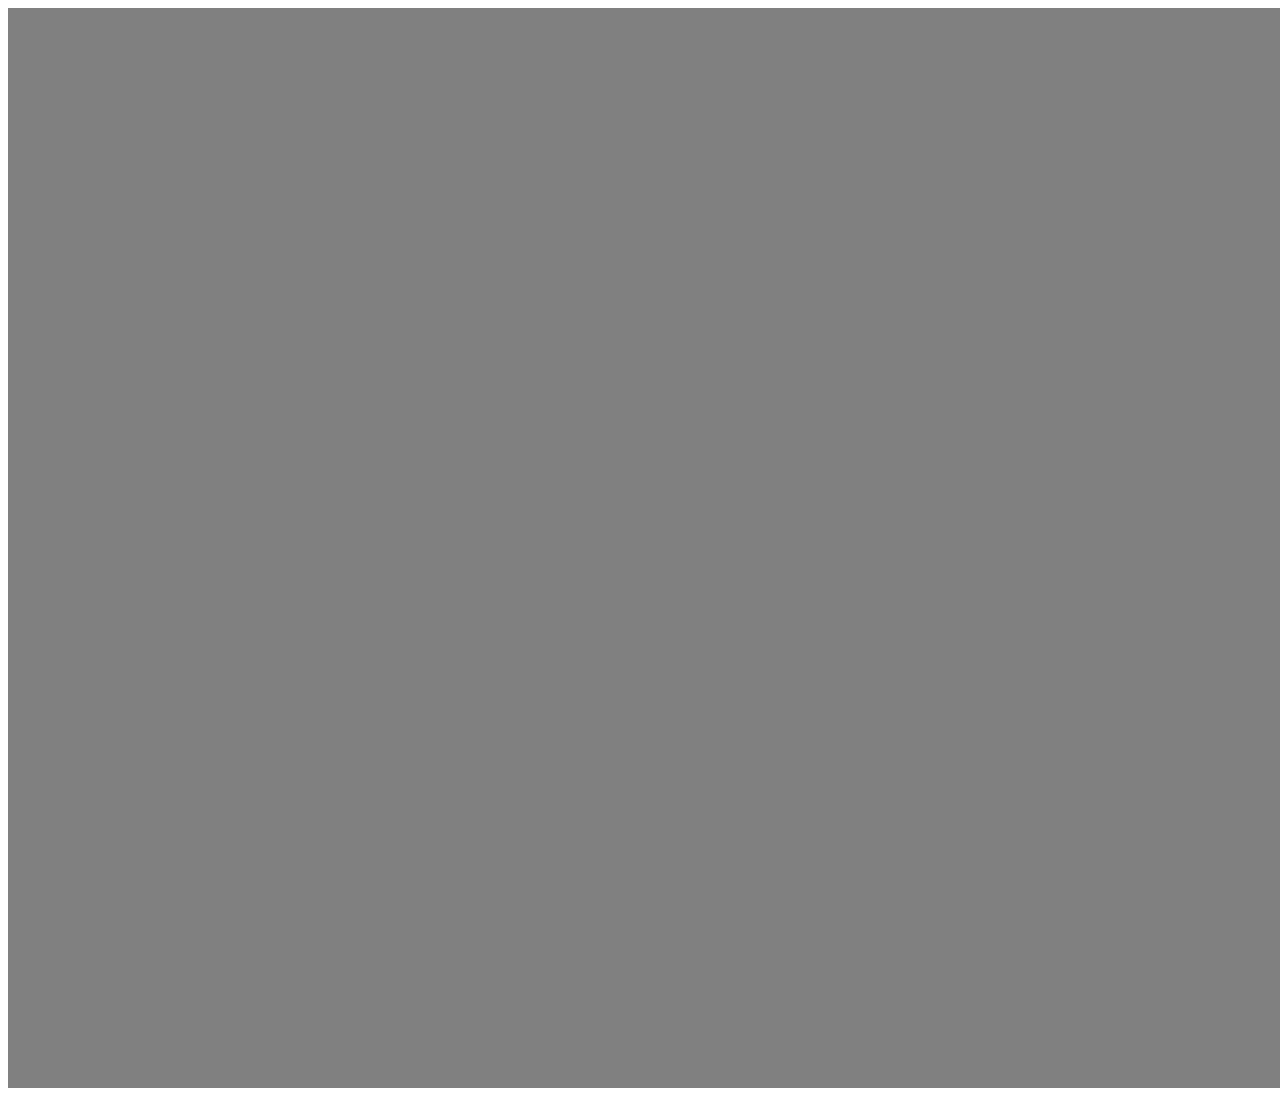
==== index.html @ 22465218 "two main failes" ====
<!DOCTYPE html>
<html lang="en">
<head>
    <meta charset="UTF-8">
    <meta name="viewport" content="width=device-width, initial-scale=1.0">
    <link rel="stylesheet" href="style.css">
    <title>Document</title>
</head>
<body>
    <div class="main">

        <div class="windown"></div>
        <div class="windown"></div>
        <div class="windown"></div>
    </div>
    </body>
</html>
---- style.css ----
.main{
    width: 1920px;
    height: 1080px;
    background-color: gray;
}
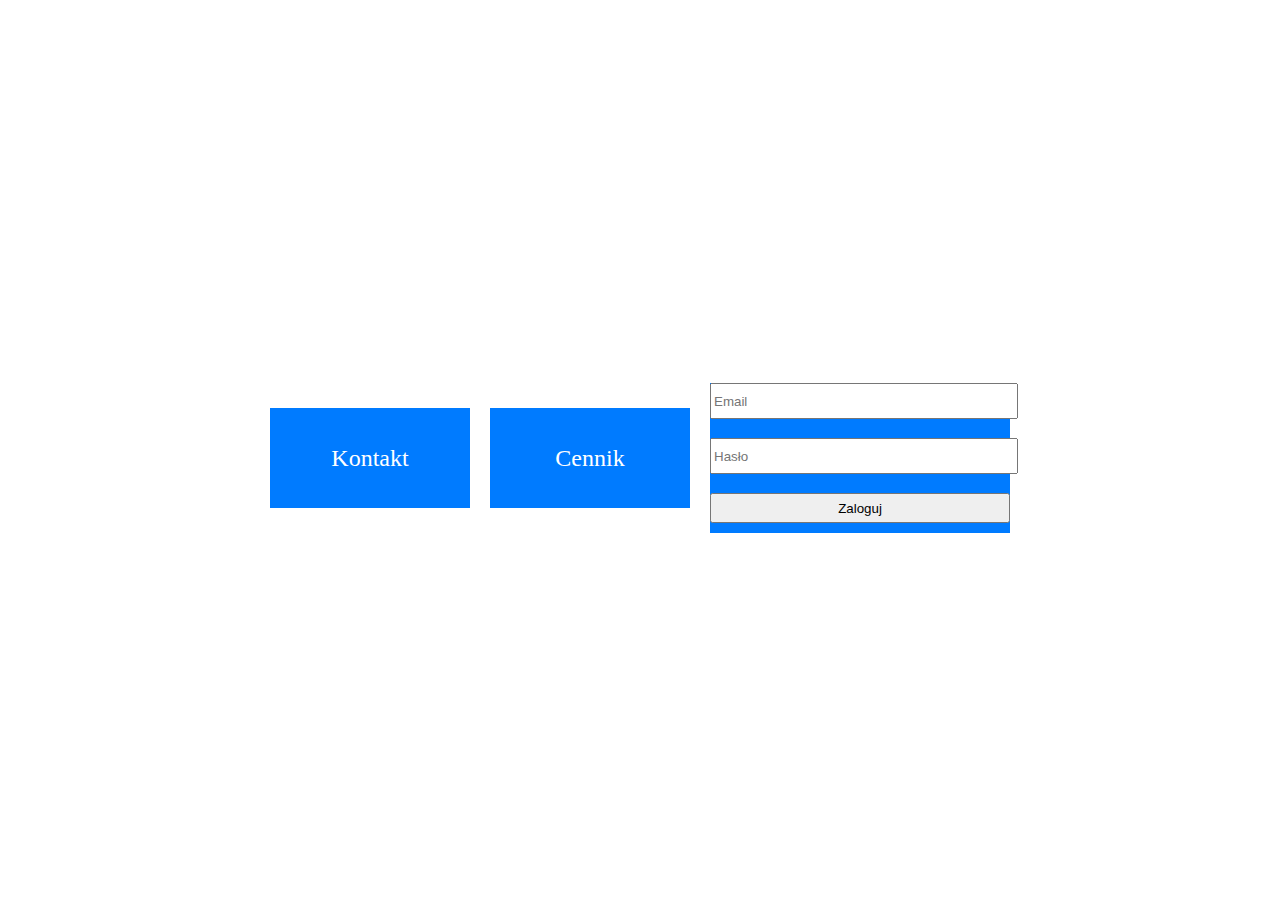
==== commit c22f03cc: "debil" ====
--- a/index.html
+++ b/index.html
@@ -1,17 +1,56 @@
 <!DOCTYPE html>
-<html lang="en">
+<html>
 <head>
-    <meta charset="UTF-8">
-    <meta name="viewport" content="width=device-width, initial-scale=1.0">
-    <link rel="stylesheet" href="style.css">
-    <title>Document</title>
+    <title>Strona główna</title>
+    <style>
+        body {
+            display: flex;
+            justify-content: center;
+            align-items: center;
+            height: 100vh;
+        }
+    
+        .button {
+            display: inline-block;
+            width: 200px;
+            height: 100px;
+            background-color: #007bff;
+            color: #fff;
+            font-size: 24px;
+            text-align: center;
+            line-height: 100px;
+            margin: 10px;
+            text-decoration: none;
+        }
+    
+        #loginForm {
+            width: 300px; /* zmniejszona szerokość */
+            height: 150px; /* zmniejszona wysokość */
+        }
+    
+        #loginForm form {
+            display: flex;
+            flex-direction: column;
+            justify-content: space-between;
+            height: 100%;
+        }
+    
+        #loginForm input {
+            width: 100%;
+            height: 30px; /* zmniejszona wysokość */
+            margin-bottom: 10px;
+        }
+    </style>
 </head>
 <body>
-    <div class="main">
-
-        <div class="windown"></div>
-        <div class="windown"></div>
-        <div class="windown"></div>
+    <a href="Kontakt.html" class="button">Kontakt</a>
+    <a href="Cennik.html" class="button">Cennik</a>
+    <div id="loginForm" class="button">
+        <form>
+            <input type="email" id="email" placeholder="Email">
+            <input type="password" id="password" placeholder="Hasło">
+            <input type="submit" value="Zaloguj">
+        </form>
     </div>
-    </body>
-</html>+    <a href="konto.html" id="accountButton" class="button" style="display: none;">konto</a>
+</body>
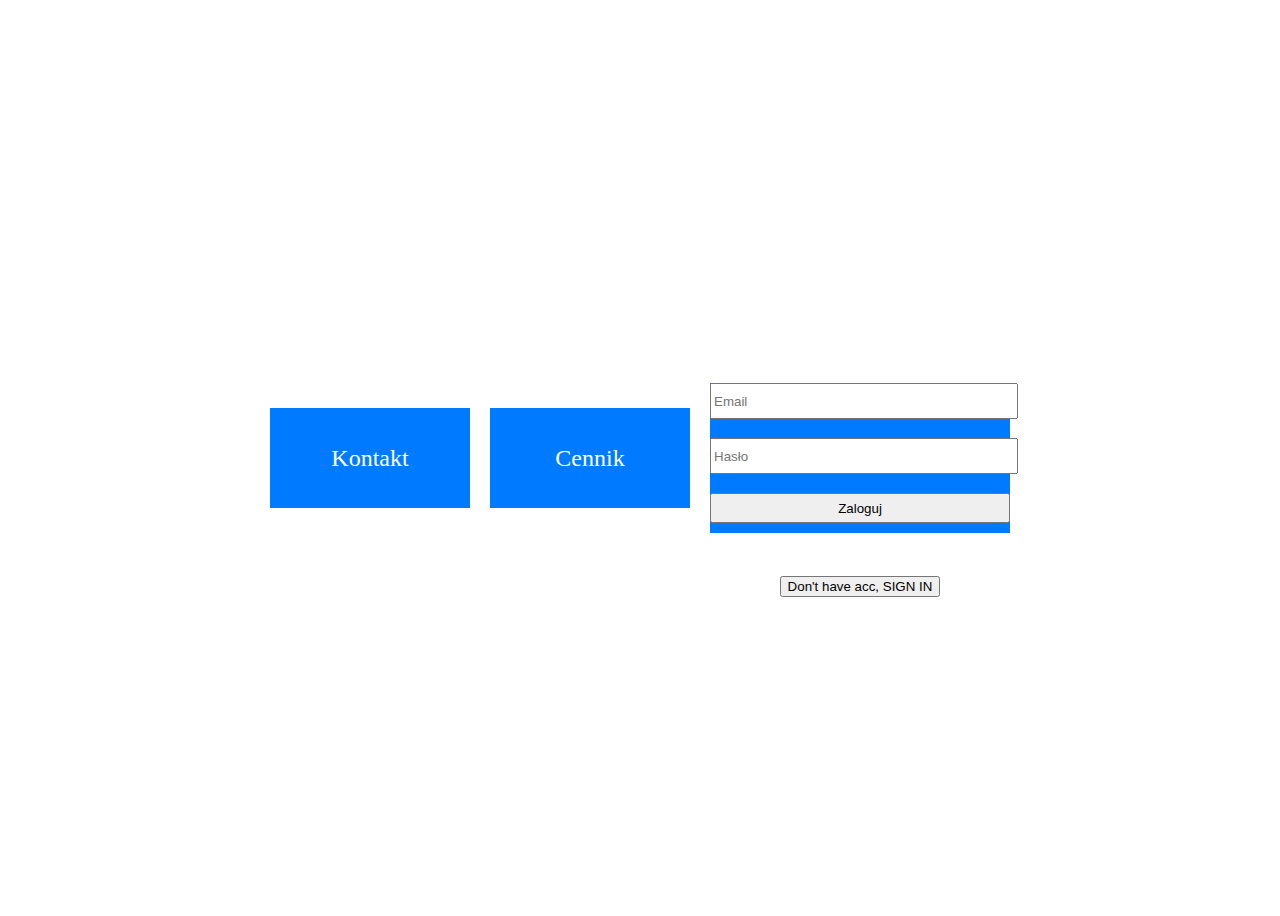
==== commit 527f1d3e: "login part of  system" ====
--- a/index.html
+++ b/index.html
@@ -1,56 +1,24 @@
 <!DOCTYPE html>
-<html>
+<html lang="pl">
 <head>
+    <!-- UTF-8 jest potrzeby do polskich znaków  -->
+    <meta charset="UTF-8">
     <title>Strona główna</title>
-    <style>
-        body {
-            display: flex;
-            justify-content: center;
-            align-items: center;
-            height: 100vh;
-        }
-    
-        .button {
-            display: inline-block;
-            width: 200px;
-            height: 100px;
-            background-color: #007bff;
-            color: #fff;
-            font-size: 24px;
-            text-align: center;
-            line-height: 100px;
-            margin: 10px;
-            text-decoration: none;
-        }
-    
-        #loginForm {
-            width: 300px; /* zmniejszona szerokość */
-            height: 150px; /* zmniejszona wysokość */
-        }
-    
-        #loginForm form {
-            display: flex;
-            flex-direction: column;
-            justify-content: space-between;
-            height: 100%;
-        }
-    
-        #loginForm input {
-            width: 100%;
-            height: 30px; /* zmniejszona wysokość */
-            margin-bottom: 10px;
-        }
-    </style>
+    <!-- wzuciłęm cały css do innego pliku  -->
+    <link rel="stylesheet" href="styles/indexStyles.css">
+
 </head>
 <body>
     <a href="Kontakt.html" class="button">Kontakt</a>
     <a href="Cennik.html" class="button">Cennik</a>
     <div id="loginForm" class="button">
-        <form>
-            <input type="email" id="email" placeholder="Email">
+        <!-- Wysałam dane do pliku logIn.php -->
+        <form action="php/logIn.php" method="get" >
+            <input  type="email" name="getMail" id="email" placeholder="Email">
             <input type="password" id="password" placeholder="Hasło">
             <input type="submit" value="Zaloguj">
         </form>
+        <a href="SignIn.html"><button>Don't have acc, SIGN IN </button></a>
     </div>
     <a href="konto.html" id="accountButton" class="button" style="display: none;">konto</a>
 </body>
--- a/styles/indexStyles.css
+++ b/styles/indexStyles.css
@@ -0,0 +1,37 @@
+body {
+    display: flex;
+    justify-content: center;
+    align-items: center;
+    height: 100vh;
+}
+
+.button {
+    display: inline-block;
+    width: 200px;
+    height: 100px;
+    background-color: #007bff;
+    color: #fff;
+    font-size: 24px;
+    text-align: center;
+    line-height: 100px;
+    margin: 10px;
+    text-decoration: none;
+}
+
+#loginForm {
+    width: 300px; /* zmniejszona szerokość */
+    height: 150px; /* zmniejszona wysokość */
+}
+
+#loginForm form {
+    display: flex;
+    flex-direction: column;
+    justify-content: space-between;
+    height: 100%;
+}
+
+#loginForm input {
+    width: 100%;
+    height: 30px; /* zmniejszona wysokość */
+    margin-bottom: 10px;
+}